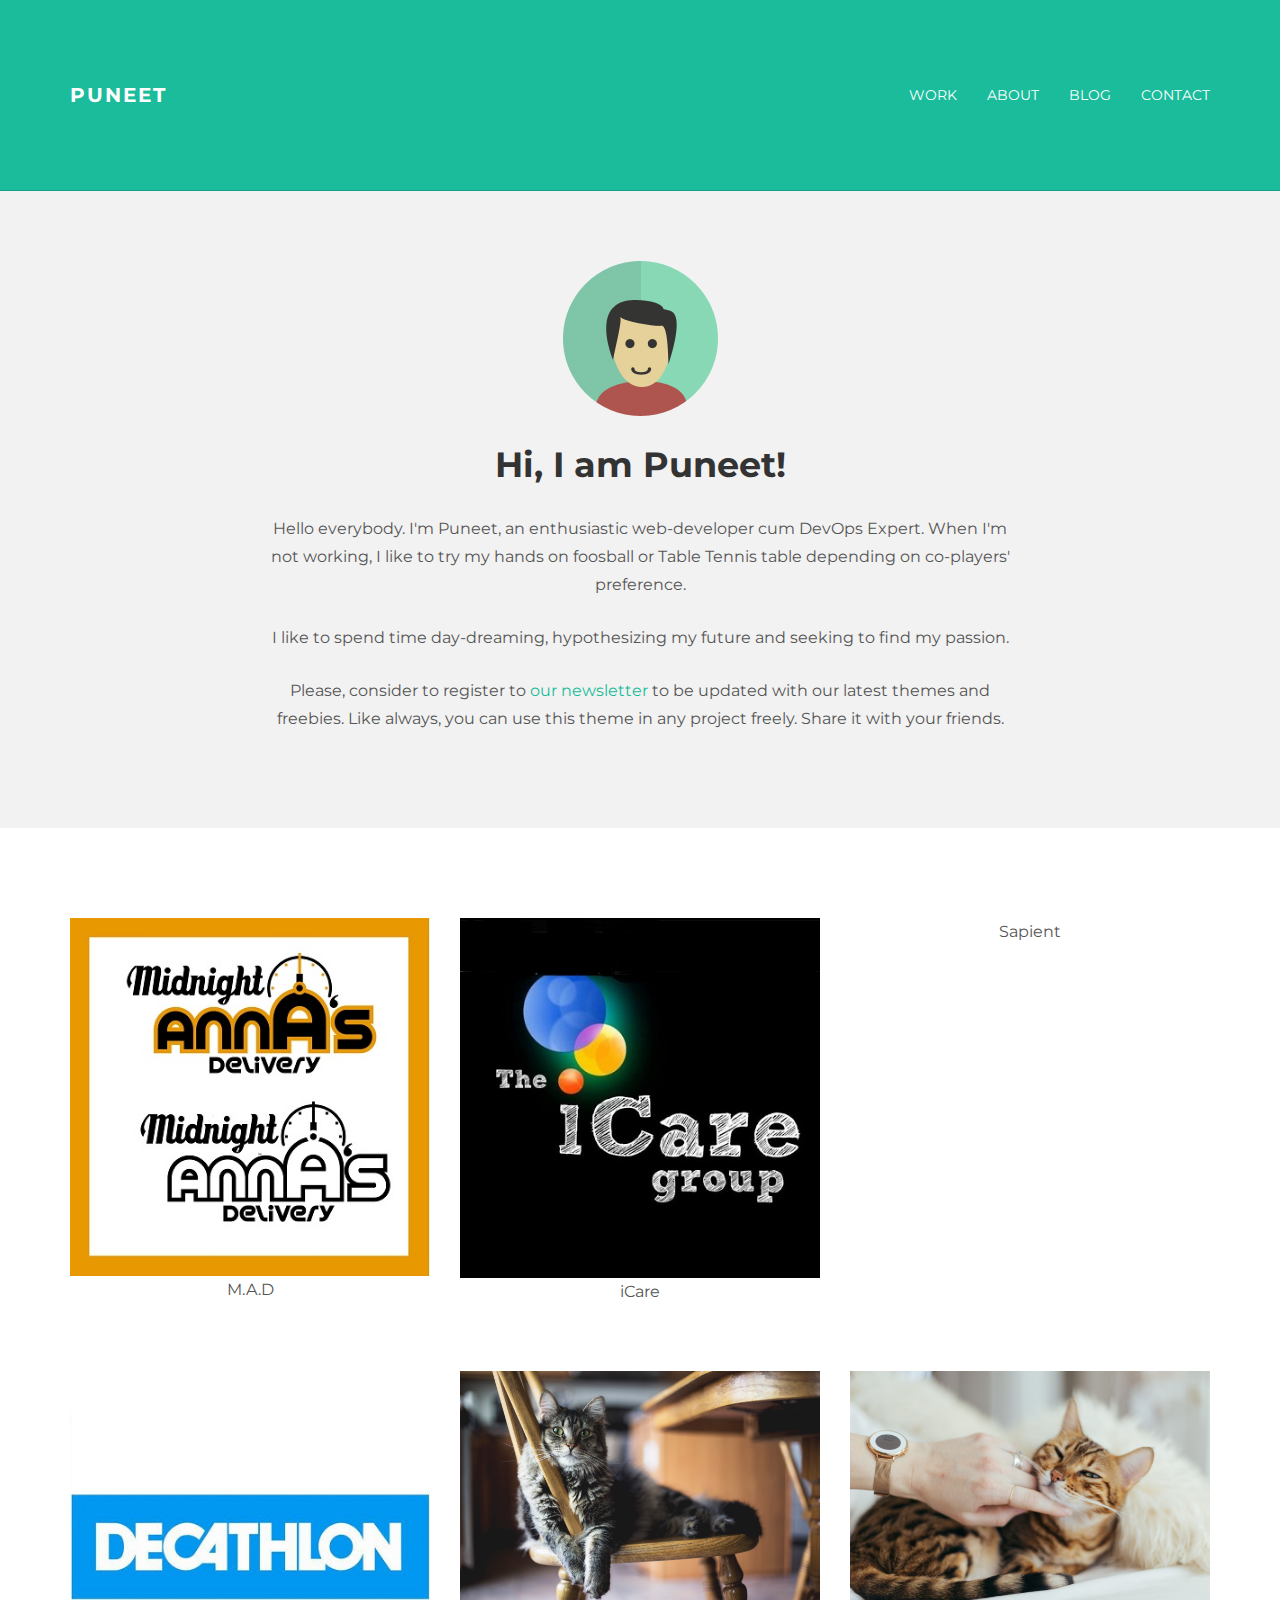
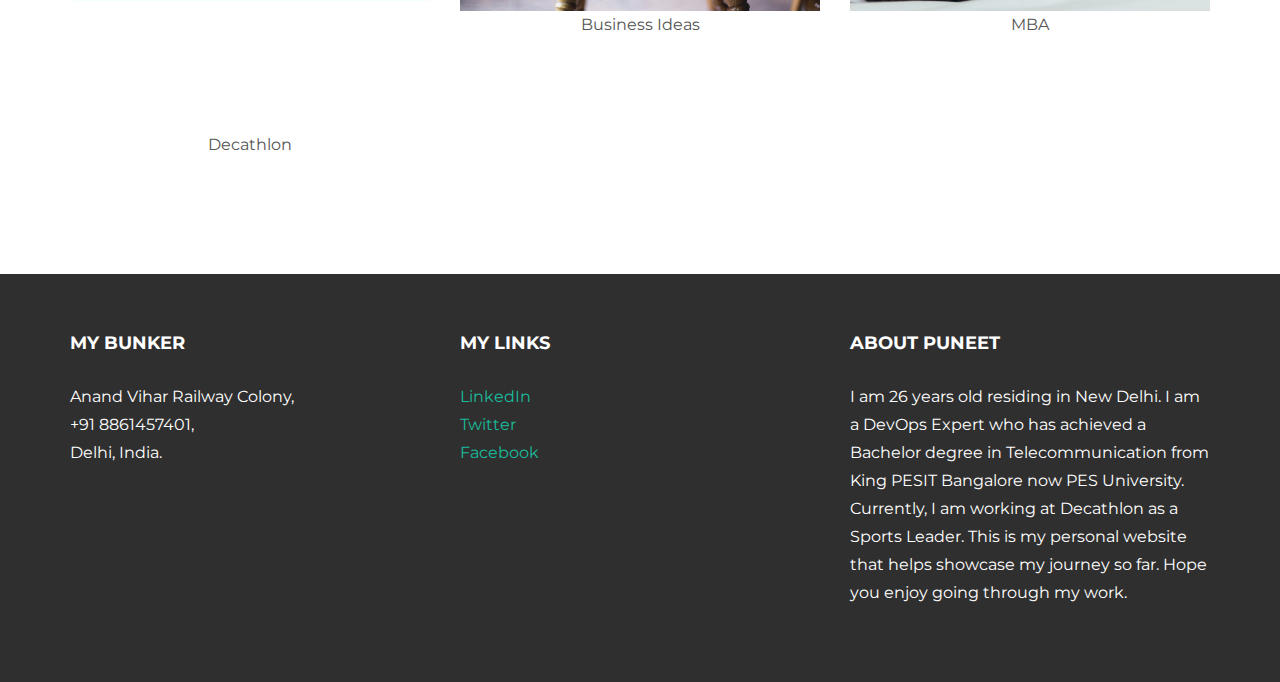
==== index.html @ 0577e81e "Update index.html" ====
<!DOCTYPE html>
<html lang="en">
  <head>
    <meta charset="utf-8">
    <meta http-equiv="X-UA-Compatible" content="IE=edge">
    <meta name="viewport" content="width=device-width, initial-scale=1.0">
    <meta name="description" content="">
    <meta name="author" content="">
    <link rel="shortcut icon" href="../../docs-assets/ico/favicon.png">

    <title>Puneet - Free Bootstrap Theme </title>

    <!-- Bootstrap core CSS -->
    <link href="assets/css/bootstrap.css" rel="stylesheet">


    <!-- Custom styles for this template -->
    <link href="assets/css/main.css" rel="stylesheet">

    <script src="https://code.jquery.com/jquery-1.10.2.min.js"></script>
    <script src="assets/js/hover.zoom.js"></script>
    <script src="assets/js/hover.zoom.conf.js"></script>

    <!-- HTML5 shim and Respond.js IE8 support of HTML5 elements and media queries -->
    <!--[if lt IE 9]>
      <script src="https://oss.maxcdn.com/libs/html5shiv/3.7.0/html5shiv.js"></script>
      <script src="https://oss.maxcdn.com/libs/respond.js/1.3.0/respond.min.js"></script>
    <![endif]-->
  </head>

  <body>

    <!-- Static navbar -->
    <div class="navbar navbar-inverse navbar-static-top">
      <div class="container">
        <div class="navbar-header">
          <button type="button" class="navbar-toggle" data-toggle="collapse" data-target=".navbar-collapse">
            <span class="icon-bar"></span>
            <span class="icon-bar"></span>
            <span class="icon-bar"></span>
          </button>
          <a class="navbar-brand" href="index.html">Puneet</a>
        </div>
        <div class="navbar-collapse collapse">
          <ul class="nav navbar-nav navbar-right">
            <li><a href="work.html">Work</a></li>
            <li><a href="about.html">About</a></li>
            <li><a href="blog.html">Blog</a></li>
            <li><a href="contact.html">Contact</a></li>
          </ul>
        </div><!--/.nav-collapse -->
      </div>
    </div>

	<!-- +++++ Welcome Section +++++ -->
	<div id="ww">
	    <div class="container">
			<div class="row">
				<div class="col-lg-8 col-lg-offset-2 centered">
					<img src="assets/img/user.png" alt="Puneet">
					<h1>Hi, I am Puneet!</h1>
					<p>Hello everybody. I'm Puneet, an enthusiastic web-developer cum DevOps Expert. When I'm not working, I like to try my hands on foosball or Table Tennis table depending on co-players' preference.</p>
                    <p>I like to spend time day-dreaming, hypothesizing my future and seeking to find my passion.</p>
					<p>Please, consider to register to <a href="http://eepurl.com/IcgkX">our newsletter</a> to be updated with our latest themes and freebies. Like always, you can use this theme in any project freely. Share it with your friends.</p>
				
				</div><!-- /col-lg-8 -->
			</div><!-- /row -->
	    </div> <!-- /container -->
	</div><!-- /ww -->
	
	
	<!-- +++++ Projects Section +++++ -->
	
	<div class="container pt">
		<div class="row mt centered">	
			<div class="col-lg-4">
				<a class="zoom green" href="work01.html"><img class="img-responsive" src="assets/img/portfolio/port01.jpg" alt="" /></a>
				<p>M.A.D</p>
			</div>
			<div class="col-lg-4">
				<a class="zoom green" href="work01.html"><img class="img-responsive" src="assets/img/portfolio/port02.jpg" alt="" /></a>
				<p>iCare</p>
			</div>
			<div class="col-lg-4">
				<a class="zoom green" href="work01.html"><img class="img-responsive" src="assets/img/portfolio/port03.png" alt="" /></a>
				<p>Sapient</p>
			</div>
		</div><!-- /row -->
		<div class="row mt centered">	
			<div class="col-lg-4">
				<a class="zoom green" href="work01.html"><img class="img-responsive" src="assets/img/portfolio/port04.jpg" alt="" /></a>
				<p>Decathlon</p>
			</div>
			<div class="col-lg-4">
				<a class="zoom green" href="work01.html"><img class="img-responsive" src="assets/img/portfolio/port05.jpg" alt="" /></a>
				<p>Business Ideas</p>
			</div>
			<div class="col-lg-4">
				<a class="zoom green" href="work01.html"><img class="img-responsive" src="assets/img/portfolio/port06.jpg" alt="" /></a>
				<p>MBA</p>
			</div>
		</div><!-- /row -->
	</div><!-- /container -->
	
	
	<!-- +++++ Footer Section +++++ -->
	
	<div id="footer">
		<div class="container">
			<div class="row">
				<div class="col-lg-4">
					<h4>My Bunker</h4>
					<p>
						Anand Vihar Railway Colony,<br/>
						+91 8861457401, <br/>
						Delhi, India.
					</p>
				</div><!-- /col-lg-4 -->
				
				<div class="col-lg-4">
					<h4>My Links</h4>
					<p>
						<a href="https://www.linkedin.com/in/puneet-notani-49a96459/">LinkedIn</a><br/>
						<a href="https://twitter.com/Puneet3743">Twitter</a><br/>
						<a href="https://www.facebook.com/puneet.notani">Facebook</a>
					</p>
				</div><!-- /col-lg-4 -->
				
				<div class="col-lg-4">
					<h4>About Puneet</h4>
					<p>I am 26 years old residing in New Delhi. I am a DevOps Expert who has achieved a Bachelor degree in Telecommunication from King PESIT Bangalore now PES University. Currently, I am working at Decathlon as a Sports Leader. This is my personal website that helps showcase my journey so far. Hope you enjoy going through my work.</p>
				</div><!-- /col-lg-4 -->
			
			</div>
		
		</div>
	</div>
	

    <!-- Bootstrap core JavaScript
    ================================================== -->
    <!-- Placed at the end of the document so the pages load faster -->
    <script src="assets/js/bootstrap.min.js"></script>
  </body>
</html>
---- assets/css/main.css ----
/*
 * Author: Carlos Alvarez
 * URL: http://alvarez.is
 *
 * Project Name: PUNEET - Free Bootstrap 3 Theme
 * Version: 1.0
 * URL: http://blacktie.co
 */

@import url(http://fonts.googleapis.com/css?family=Montserrat:400,700);

body {
  	background-color: #ffffff;
  	font-family: 'Montserrat', sans-serif;
    font-weight: 400;
    font-size: 14px;
    color: #555;

    -webkit-font-smoothing: antialiased;
    -webkit-overflow-scrolling: touch;
}

/* Titles */
h1, h2, h3, h4, h5, h6 {
	font-family: 'Montserrat', sans-serif;
    font-weight: 700;
    color: #333;
}

h1 {
	font-size: 35px;
	margin-top: 30px;
	margin-bottom: 30px;
}



/* Paragraph & Typographic */
p {
    line-height: 28px;
    margin-bottom: 25px;
    font-size: 16px;
}

.centered {
    text-align: center;
}

/* Links */
a {
    color: #1abc9c;
    word-wrap: break-word;

    -webkit-transition: color 0.1s ease-in, background 0.1s ease-in;
    -moz-transition: color 0.1s ease-in, background 0.1s ease-in;
    -ms-transition: color 0.1s ease-in, background 0.1s ease-in;
    -o-transition: color 0.1s ease-in, background 0.1s ease-in;
    transition: color 0.1s ease-in, background 0.1s ease-in;
}

a:hover,
a:focus {
    color: #7b7b7b;
    text-decoration: none;
    outline: 0;
}

a:before,
a:after {
    -webkit-transition: color 0.1s ease-in, background 0.1s ease-in;
    -moz-transition: color 0.1s ease-in, background 0.1s ease-in;
    -ms-transition: color 0.1s ease-in, background 0.1s ease-in;
    -o-transition: color 0.1s ease-in, background 0.1s ease-in;
    transition: color 0.1s ease-in, background 0.1s ease-in;
}

 hr {
    display: block;
    height: 1px;
    border: 0;
    border-top: 1px solid #ccc;
    margin: 1em 0;
    padding: 0;
}


.navbar {
	text-transform: uppercase;
	margin-bottom: 0px;
}

.navbar-inverse {
	padding-bottom: 70px;
	padding-top: 70px;
}

.navbar-inverse {
	background-color: #1abc9c;
	border-color: #16a085;
}

.navbar-inverse .navbar-nav > li > a {
	color: white;
}

.navbar-inverse .navbar-nav > li > a:hover {
	color: #222222;
}

.navbar-brand {
	font-weight: 700;
	font-size: 20px;
	letter-spacing: 2px;
}

.navbar-inverse .navbar-brand {
	color: white;
}

.navbar-inverse .navbar-toggle {
	border-color: transparent;
}

.progress-bar-theme {
  background-color: #1abc9c;
}


/* Helpers */

.mt {
	margin-top: 40px;
	margin-bottom: 40px;
}

.pt {
	padding-top: 50px;
	padding-bottom: 50px;
}


/* +++++ WRAP SECTIONS +++++ */

#ww {
	padding-top: 70px;
	padding-bottom: 70px;
	background-color: #f2f2f2;
}


#footer {
	background-color: #2f2f2f;
	padding-top: 50px;
	padding-bottom: 50px; 
}

#footer p {
	color: white;
}

#footer h4 {
	color: white;
	text-transform: uppercase;
	padding-bottom: 20px;
}


/* +++++ Color Wraps / Blog Page +++++ */

#grey {
	padding-top: 60px;
	padding-bottom: 60px;
	background-color: #f2f2f2;
}

#white {
	padding-top: 60px;
	padding-bottom: 60px;
	background-color: #ffffff;
}



/* Blog Date*/
bd {
	font-size: 12px;
	text-transform: uppercase;
	color: #d2d2d2;
	font-weight: 700;
}

/* Blog Author*/
ba {
	font-size: 12px;
	text-transform: uppercase;
}

/* Blog Quote */
.bq {
	font-size: 22px;
	padding-top: 30px;
}

/* Blog Tags */
bt {
	font-size: 12px;
}

/* ================== PORTFOLIO IMAGES HOVER EFFECT ================== */
/* Effects also are controled by hover.zoom.js */
.zoom { 
    display:block; 
    position:relative; 
    overflow:hidden; 
    background:transparent url(../img/loader.gif) no-repeat center;
}


    .zoomOverlay {
        position:absolute;
        top:0; left:0;
        bottom:0; right:0;
        display:none;
        background-image:url(../img/zoom.png);
        background-repeat:no-repeat;
        background-position:center;
    }

.zoom2 {
	opacity: 1;
}

.zoom2:hover {
	opacity: 0.5;
}

/* glyphicon Configuration */

.glyphicon {
	font-size: 40px;
	color: #1abc9c;
}
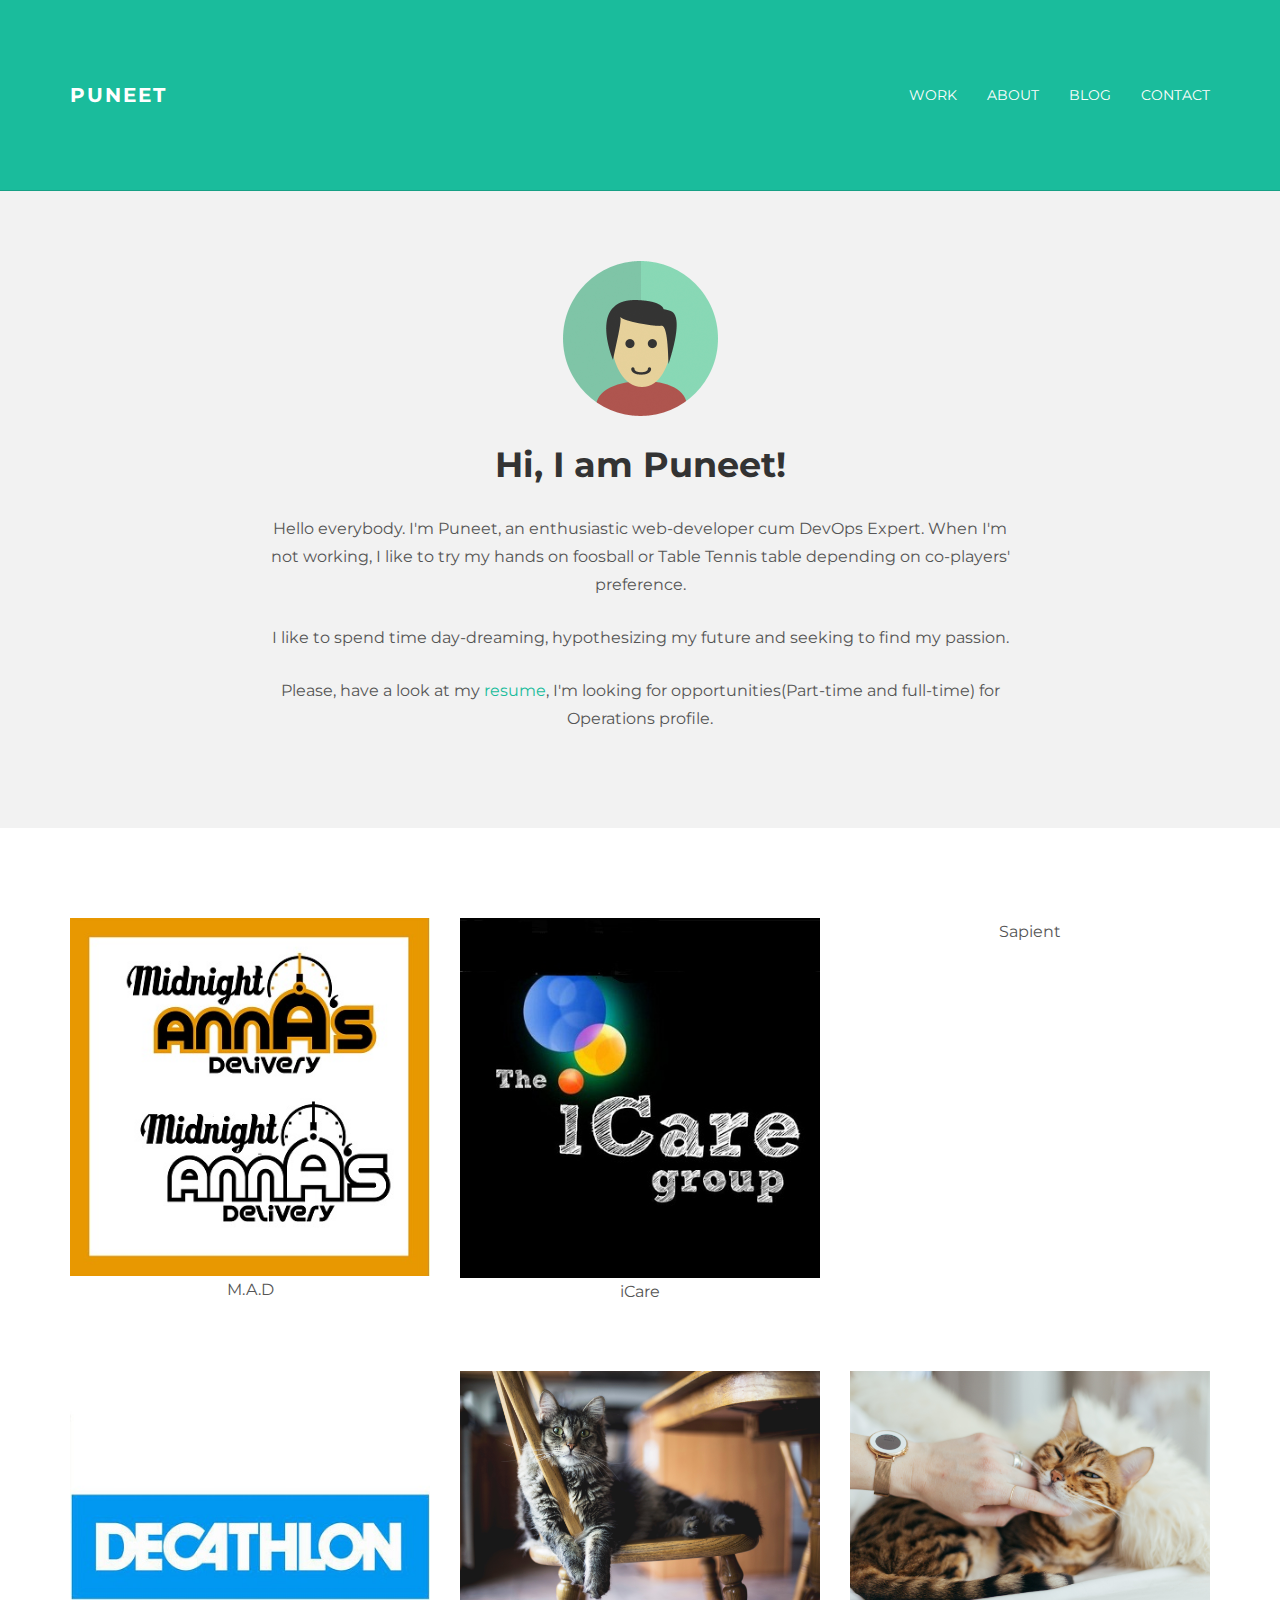
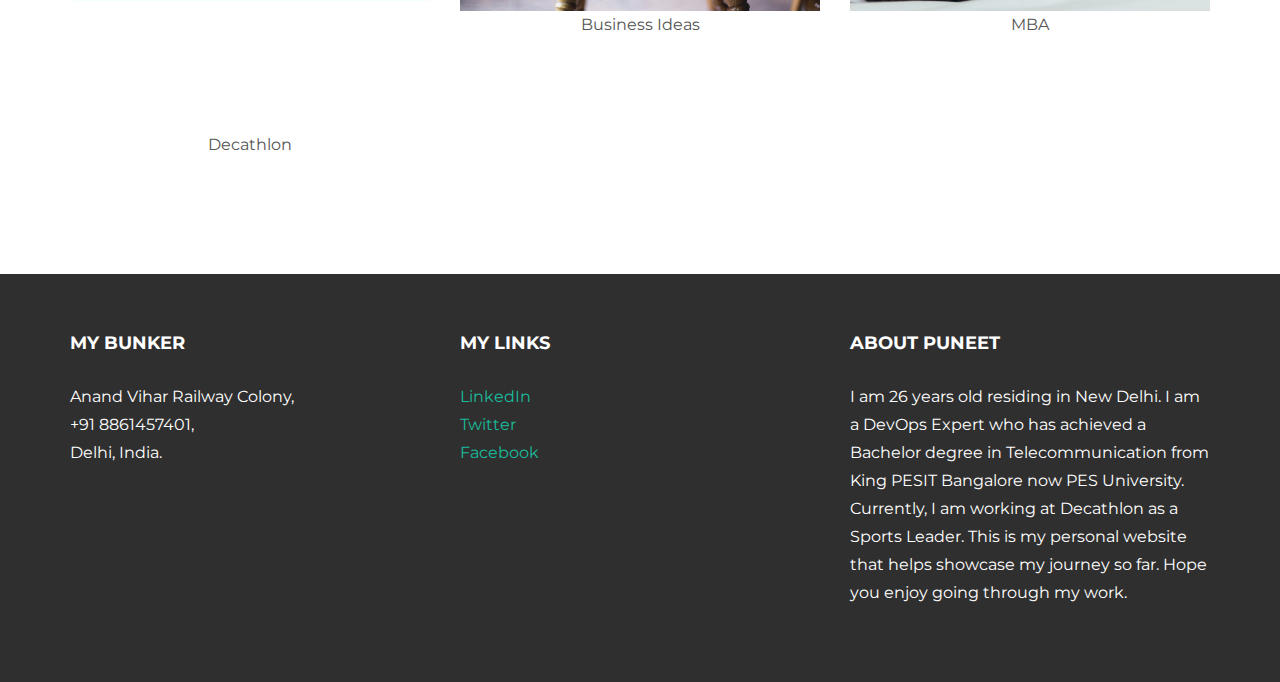
==== commit dd4752b2: "Added individual html files for all the subsections" ====
--- a/index.html
+++ b/index.html
@@ -61,7 +61,7 @@
 					<h1>Hi, I am Puneet!</h1>
 					<p>Hello everybody. I'm Puneet, an enthusiastic web-developer cum DevOps Expert. When I'm not working, I like to try my hands on foosball or Table Tennis table depending on co-players' preference.</p>
                     <p>I like to spend time day-dreaming, hypothesizing my future and seeking to find my passion.</p>
-					<p>Please, consider to register to <a href="http://eepurl.com/IcgkX">our newsletter</a> to be updated with our latest themes and freebies. Like always, you can use this theme in any project freely. Share it with your friends.</p>
+					<p>Please, have a look at my <a href="http://eepurl.com/IcgkX">resume</a>, I'm looking for opportunities(Part-time and full-time) for Operations profile.</p>
 				
 				</div><!-- /col-lg-8 -->
 			</div><!-- /row -->
@@ -78,25 +78,25 @@
 				<p>M.A.D</p>
 			</div>
 			<div class="col-lg-4">
-				<a class="zoom green" href="work01.html"><img class="img-responsive" src="assets/img/portfolio/port02.jpg" alt="" /></a>
+				<a class="zoom green" href="work02.html"><img class="img-responsive" src="assets/img/portfolio/port02.jpg" alt="" /></a>
 				<p>iCare</p>
 			</div>
 			<div class="col-lg-4">
-				<a class="zoom green" href="work01.html"><img class="img-responsive" src="assets/img/portfolio/port03.png" alt="" /></a>
+				<a class="zoom green" href="work03.html"><img class="img-responsive" src="assets/img/portfolio/port03.png" alt="" /></a>
 				<p>Sapient</p>
 			</div>
 		</div><!-- /row -->
 		<div class="row mt centered">	
 			<div class="col-lg-4">
-				<a class="zoom green" href="work01.html"><img class="img-responsive" src="assets/img/portfolio/port04.jpg" alt="" /></a>
+				<a class="zoom green" href="work04.html"><img class="img-responsive" src="assets/img/portfolio/port04.jpg" alt="" /></a>
 				<p>Decathlon</p>
 			</div>
 			<div class="col-lg-4">
-				<a class="zoom green" href="work01.html"><img class="img-responsive" src="assets/img/portfolio/port05.jpg" alt="" /></a>
+				<a class="zoom green" href="work05.html"><img class="img-responsive" src="assets/img/portfolio/port05.jpg" alt="" /></a>
 				<p>Business Ideas</p>
 			</div>
 			<div class="col-lg-4">
-				<a class="zoom green" href="work01.html"><img class="img-responsive" src="assets/img/portfolio/port06.jpg" alt="" /></a>
+				<a class="zoom green" href="work06.html"><img class="img-responsive" src="assets/img/portfolio/port06.jpg" alt="" /></a>
 				<p>MBA</p>
 			</div>
 		</div><!-- /row -->
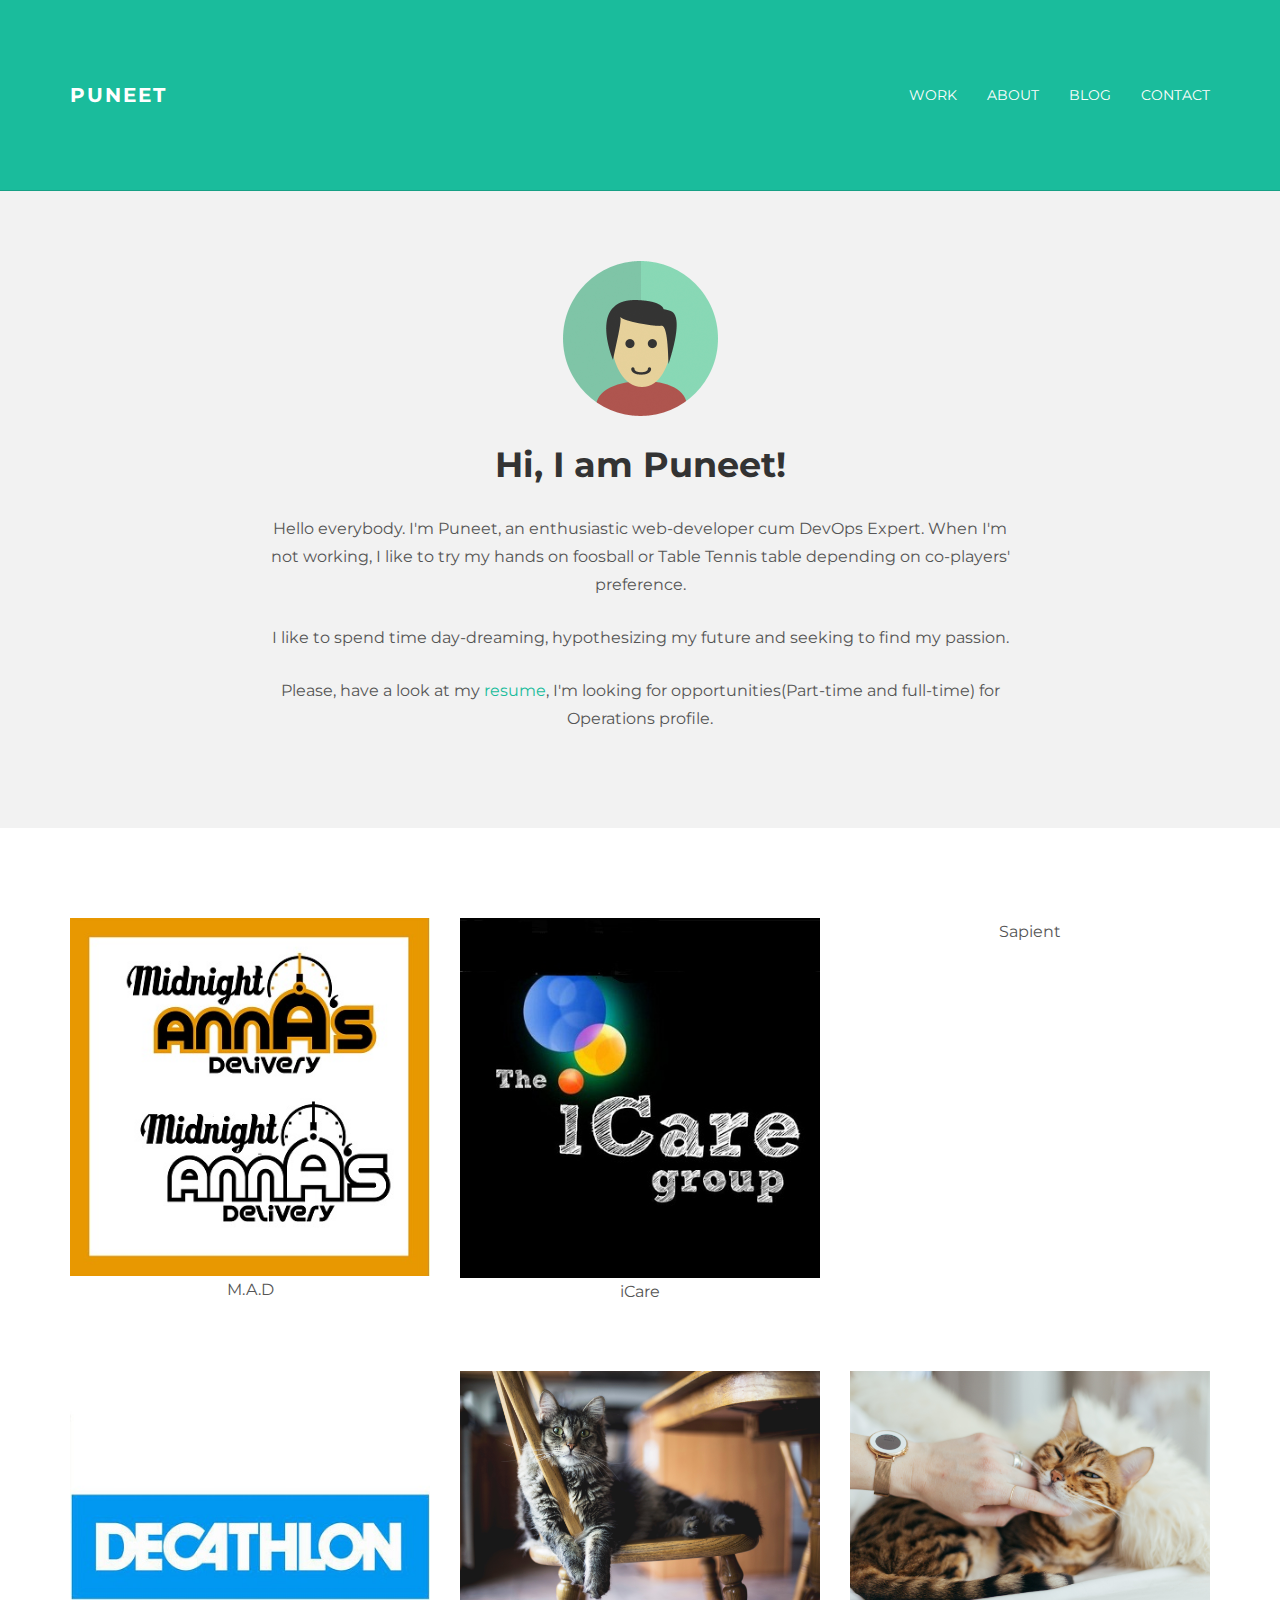
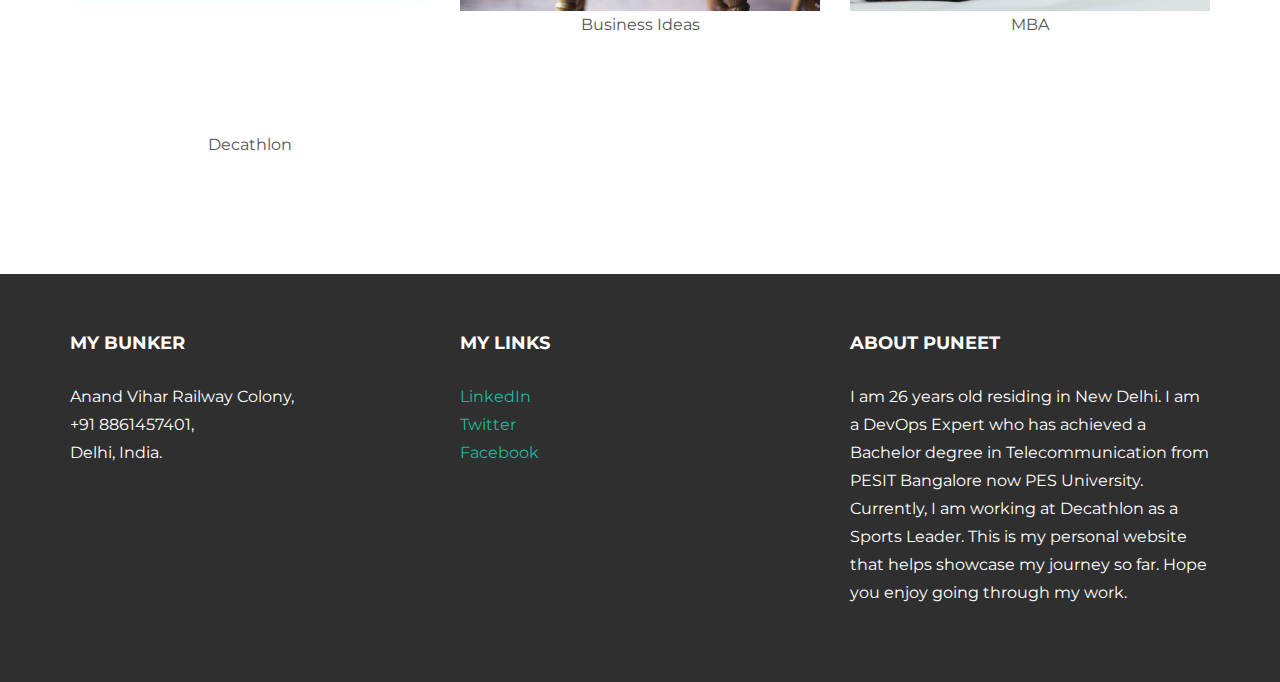
==== commit 67ac834b: "adjusted Linkedin URL" ====
--- a/index.html
+++ b/index.html
@@ -6,7 +6,7 @@
     <meta name="viewport" content="width=device-width, initial-scale=1.0">
     <meta name="description" content="">
     <meta name="author" content="">
-    <link rel="shortcut icon" href="../../docs-assets/ico/favicon.png">
+    <link rel="shortcut icon" href="assets/img/portfolio/favicon1.ico">
 
     <title>Puneet - Free Bootstrap Theme </title>
 
@@ -120,7 +120,7 @@
 				<div class="col-lg-4">
 					<h4>My Links</h4>
 					<p>
-						<a href="https://www.linkedin.com/in/puneet-notani-49a96459/">LinkedIn</a><br/>
+						<a href="https://www.linkedin.com/in/puneet-notani/">LinkedIn</a><br/>
 						<a href="https://twitter.com/Puneet3743">Twitter</a><br/>
 						<a href="https://www.facebook.com/puneet.notani">Facebook</a>
 					</p>
@@ -128,7 +128,7 @@
 				
 				<div class="col-lg-4">
 					<h4>About Puneet</h4>
-					<p>I am 26 years old residing in New Delhi. I am a DevOps Expert who has achieved a Bachelor degree in Telecommunication from King PESIT Bangalore now PES University. Currently, I am working at Decathlon as a Sports Leader. This is my personal website that helps showcase my journey so far. Hope you enjoy going through my work.</p>
+					<p>I am 26 years old residing in New Delhi. I am a DevOps Expert who has achieved a Bachelor degree in Telecommunication from PESIT Bangalore now PES University. Currently, I am working at Decathlon as a Sports Leader. This is my personal website that helps showcase my journey so far. Hope you enjoy going through my work.</p>
 				</div><!-- /col-lg-4 -->
 			
 			</div>
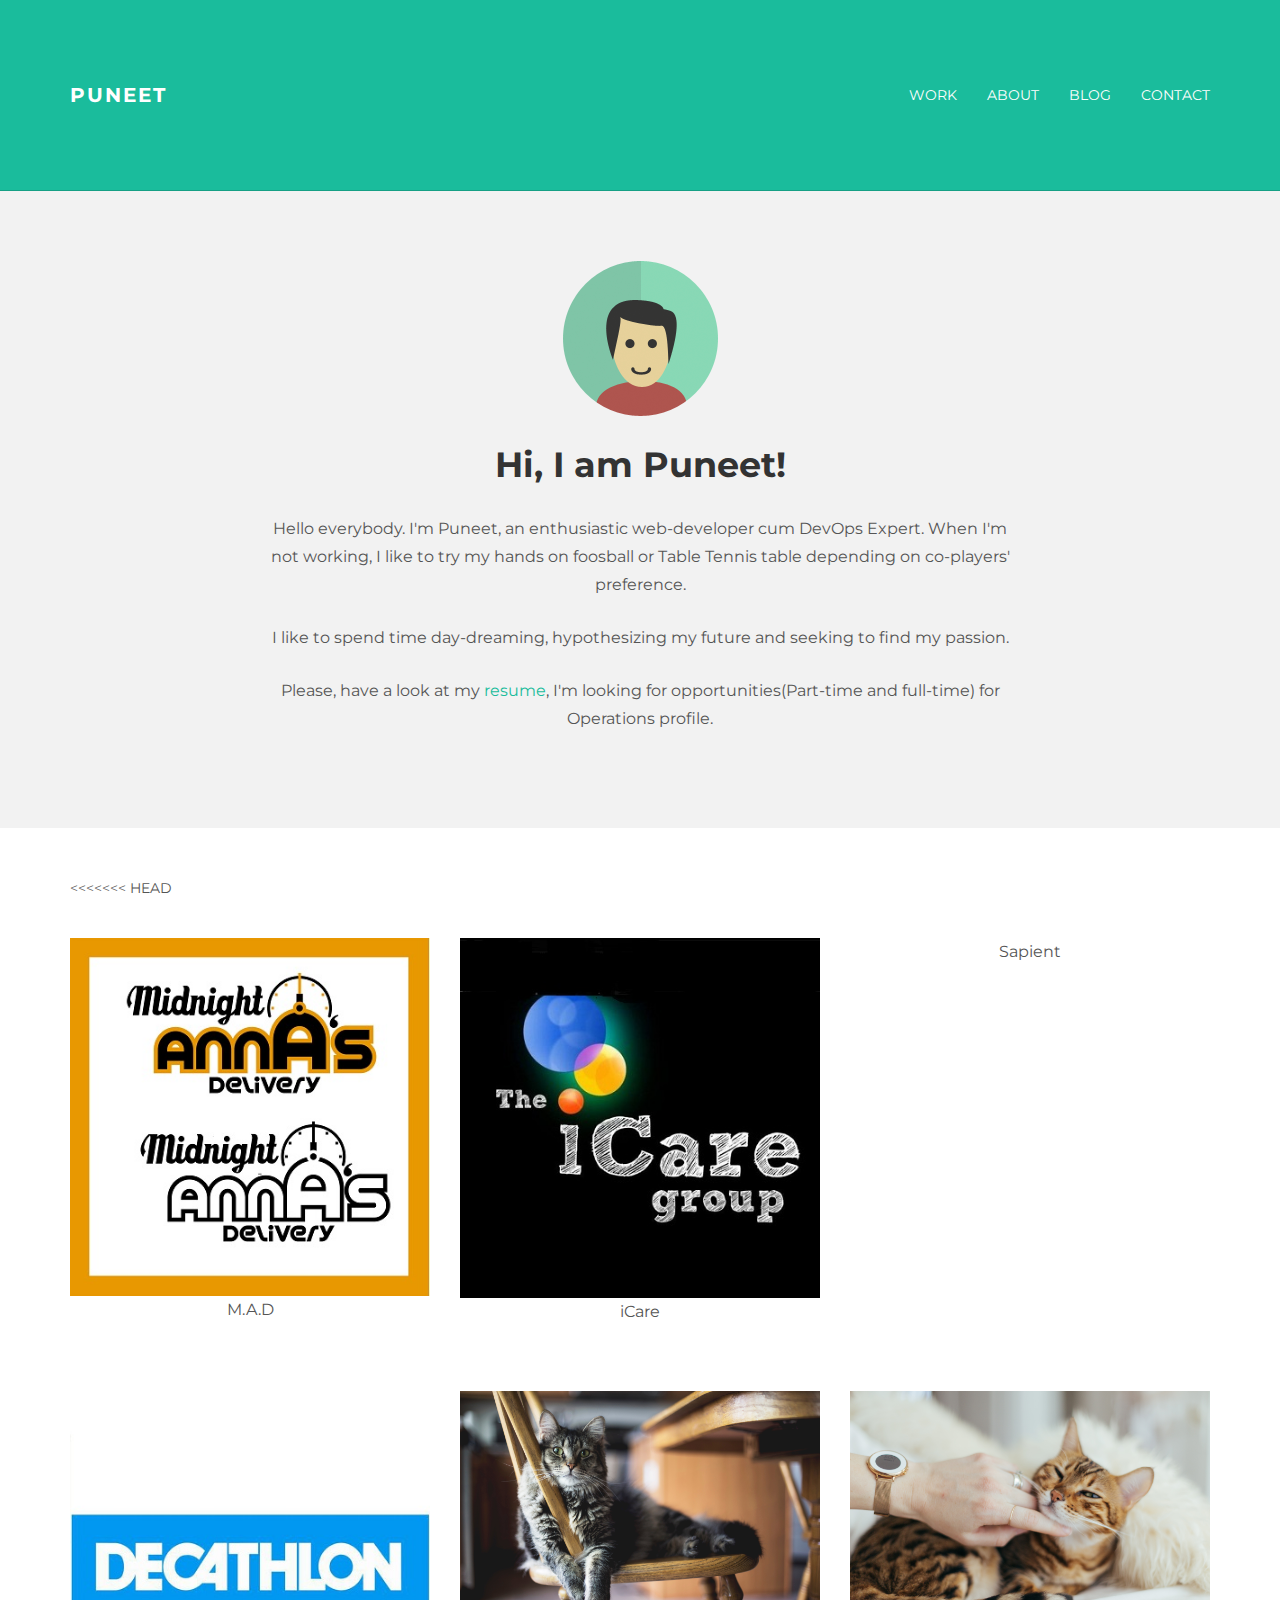
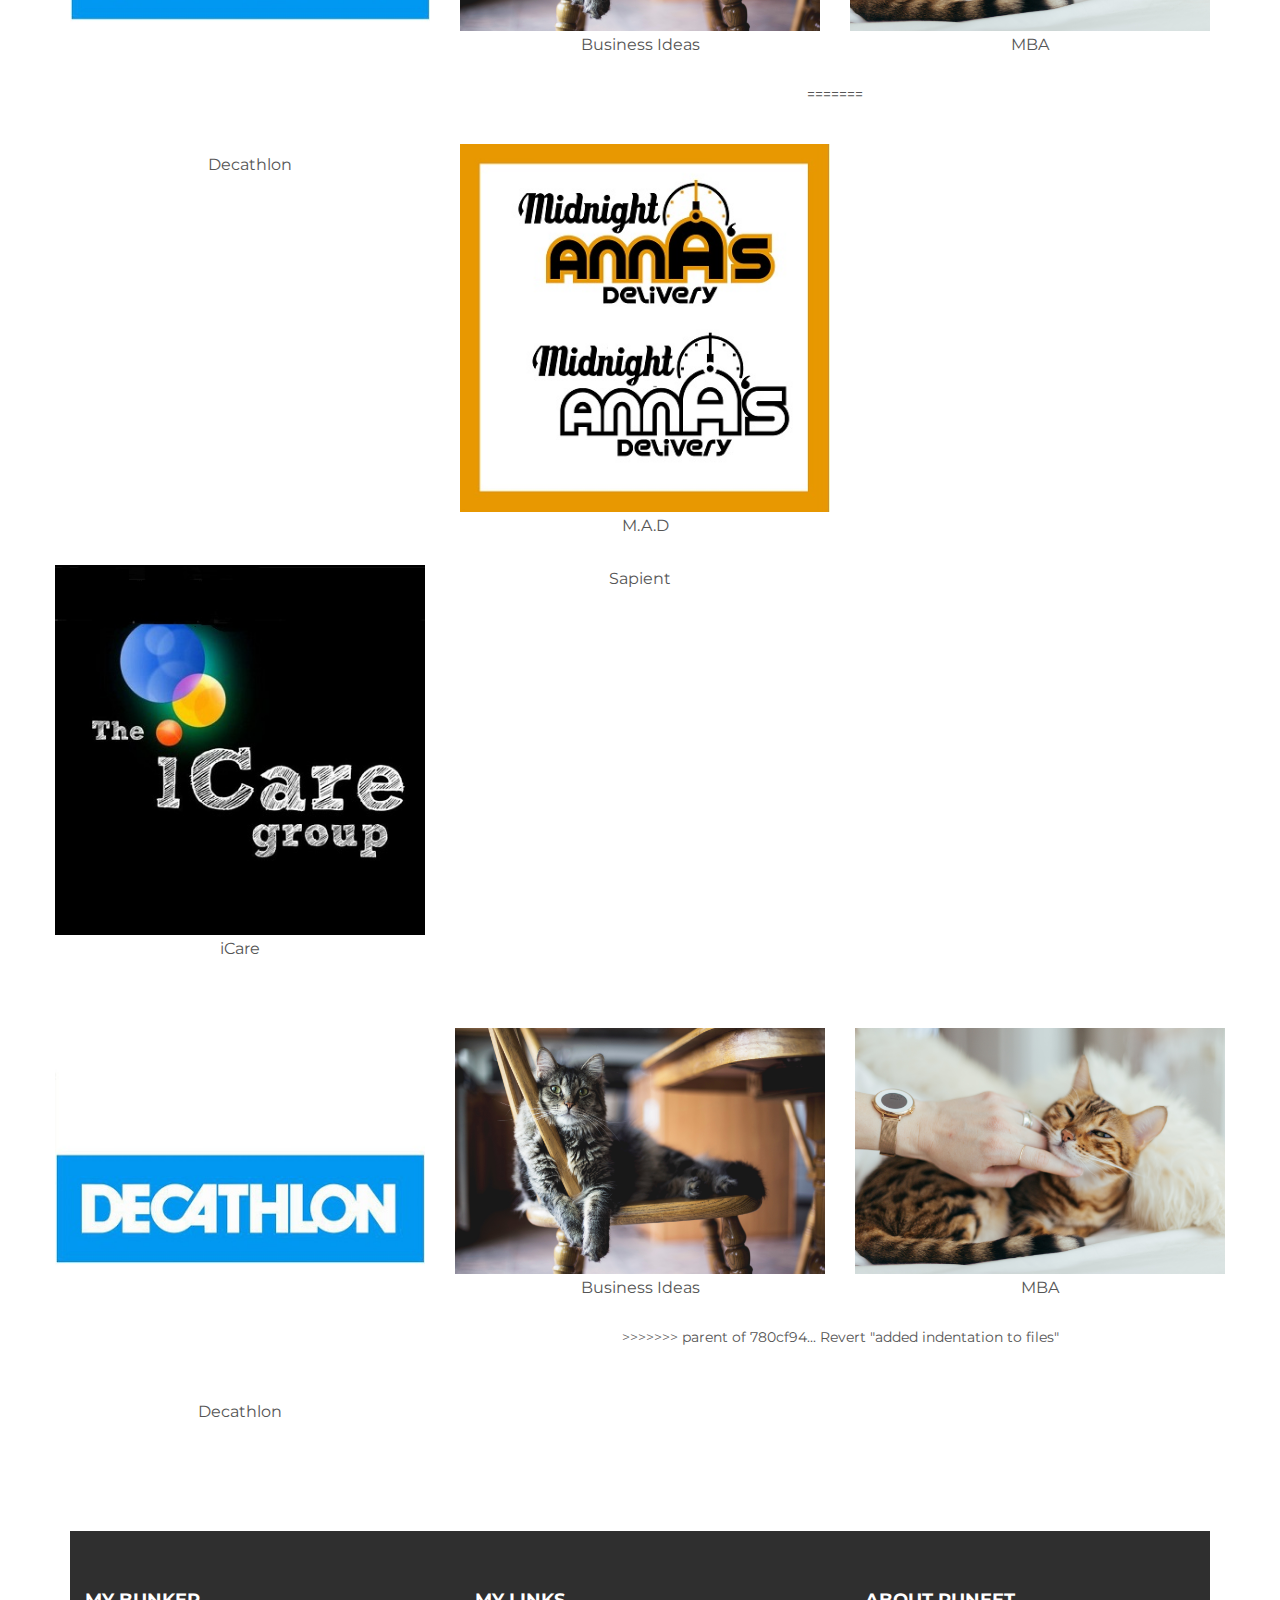
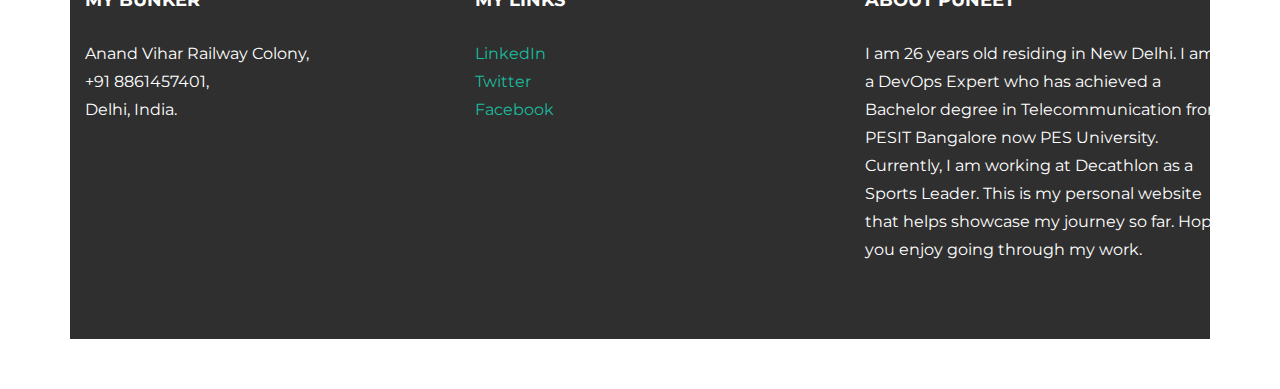
==== commit 622efcf0: "&&" ====
--- a/index.html
+++ b/index.html
@@ -45,7 +45,7 @@
           <ul class="nav navbar-nav navbar-right">
             <li><a href="work.html">Work</a></li>
             <li><a href="about.html">About</a></li>
-            <li><a href="blog.html">Blog</a></li>
+            <li><a href="blog01.html">Blog</a></li>
             <li><a href="contact.html">Contact</a></li>
           </ul>
         </div><!--/.nav-collapse -->
@@ -62,17 +62,18 @@
 					<p>Hello everybody. I'm Puneet, an enthusiastic web-developer cum DevOps Expert. When I'm not working, I like to try my hands on foosball or Table Tennis table depending on co-players' preference.</p>
                     <p>I like to spend time day-dreaming, hypothesizing my future and seeking to find my passion.</p>
 					<p>Please, have a look at my <a href="http://eepurl.com/IcgkX">resume</a>, I'm looking for opportunities(Part-time and full-time) for Operations profile.</p>
-				
+
 				</div><!-- /col-lg-8 -->
 			</div><!-- /row -->
 	    </div> <!-- /container -->
 	</div><!-- /ww -->
-	
-	
+
+
 	<!-- +++++ Projects Section +++++ -->
-	
+
 	<div class="container pt">
-		<div class="row mt centered">	
+<<<<<<< HEAD
+		<div class="row mt centered">
 			<div class="col-lg-4">
 				<a class="zoom green" href="work01.html"><img class="img-responsive" src="assets/img/portfolio/port01.jpg" alt="" /></a>
 				<p>M.A.D</p>
@@ -86,7 +87,7 @@
 				<p>Sapient</p>
 			</div>
 		</div><!-- /row -->
-		<div class="row mt centered">	
+		<div class="row mt centered">
 			<div class="col-lg-4">
 				<a class="zoom green" href="work04.html"><img class="img-responsive" src="assets/img/portfolio/port04.jpg" alt="" /></a>
 				<p>Decathlon</p>
@@ -99,12 +100,41 @@
 				<a class="zoom green" href="work06.html"><img class="img-responsive" src="assets/img/portfolio/port06.jpg" alt="" /></a>
 				<p>MBA</p>
 			</div>
+=======
+  		<div class="row mt centered">
+    			<div class="col-lg-4">
+    				<a class="zoom green" href="work01.html"><img class="img-responsive" src="assets/img/portfolio/port01.jpg" alt="" /></a>
+    				<p>M.A.D</p>
+    			</div>
+    			<div class="col-lg-4">
+    				<a class="zoom green" href="work02.html"><img class="img-responsive" src="assets/img/portfolio/port02.jpg" alt="" /></a>
+    				<p>iCare</p>
+    			</div>
+    			<div class="col-lg-4">
+    				<a class="zoom green" href="work03.html"><img class="img-responsive" src="assets/img/portfolio/port03.png" alt="" /></a>
+    				<p>Sapient</p>
+    			</div>
+  		</div><!-- /row -->
+		<div class="row mt centered">
+  			<div class="col-lg-4">
+  				<a class="zoom green" href="work04.html"><img class="img-responsive" src="assets/img/portfolio/port04.jpg" alt="" /></a>
+  				<p>Decathlon</p>
+  			</div>
+  			<div class="col-lg-4">
+  				<a class="zoom green" href="work05.html"><img class="img-responsive" src="assets/img/portfolio/port05.jpg" alt="" /></a>
+  				<p>Business Ideas</p>
+  			</div>
+  			<div class="col-lg-4">
+  				<a class="zoom green" href="work06.html"><img class="img-responsive" src="assets/img/portfolio/port06.jpg" alt="" /></a>
+  				<p>MBA</p>
+  			</div>
+>>>>>>> parent of 780cf94... Revert "added indentation to files"
 		</div><!-- /row -->
 	</div><!-- /container -->
-	
-	
+
+
 	<!-- +++++ Footer Section +++++ -->
-	
+
 	<div id="footer">
 		<div class="container">
 			<div class="row">
@@ -116,7 +146,7 @@
 						Delhi, India.
 					</p>
 				</div><!-- /col-lg-4 -->
-				
+
 				<div class="col-lg-4">
 					<h4>My Links</h4>
 					<p>
@@ -125,17 +155,17 @@
 						<a href="https://www.facebook.com/puneet.notani">Facebook</a>
 					</p>
 				</div><!-- /col-lg-4 -->
-				
+
 				<div class="col-lg-4">
 					<h4>About Puneet</h4>
 					<p>I am 26 years old residing in New Delhi. I am a DevOps Expert who has achieved a Bachelor degree in Telecommunication from PESIT Bangalore now PES University. Currently, I am working at Decathlon as a Sports Leader. This is my personal website that helps showcase my journey so far. Hope you enjoy going through my work.</p>
 				</div><!-- /col-lg-4 -->
-			
+
 			</div>
-		
+
 		</div>
 	</div>
-	
+
 
     <!-- Bootstrap core JavaScript
     ================================================== -->
